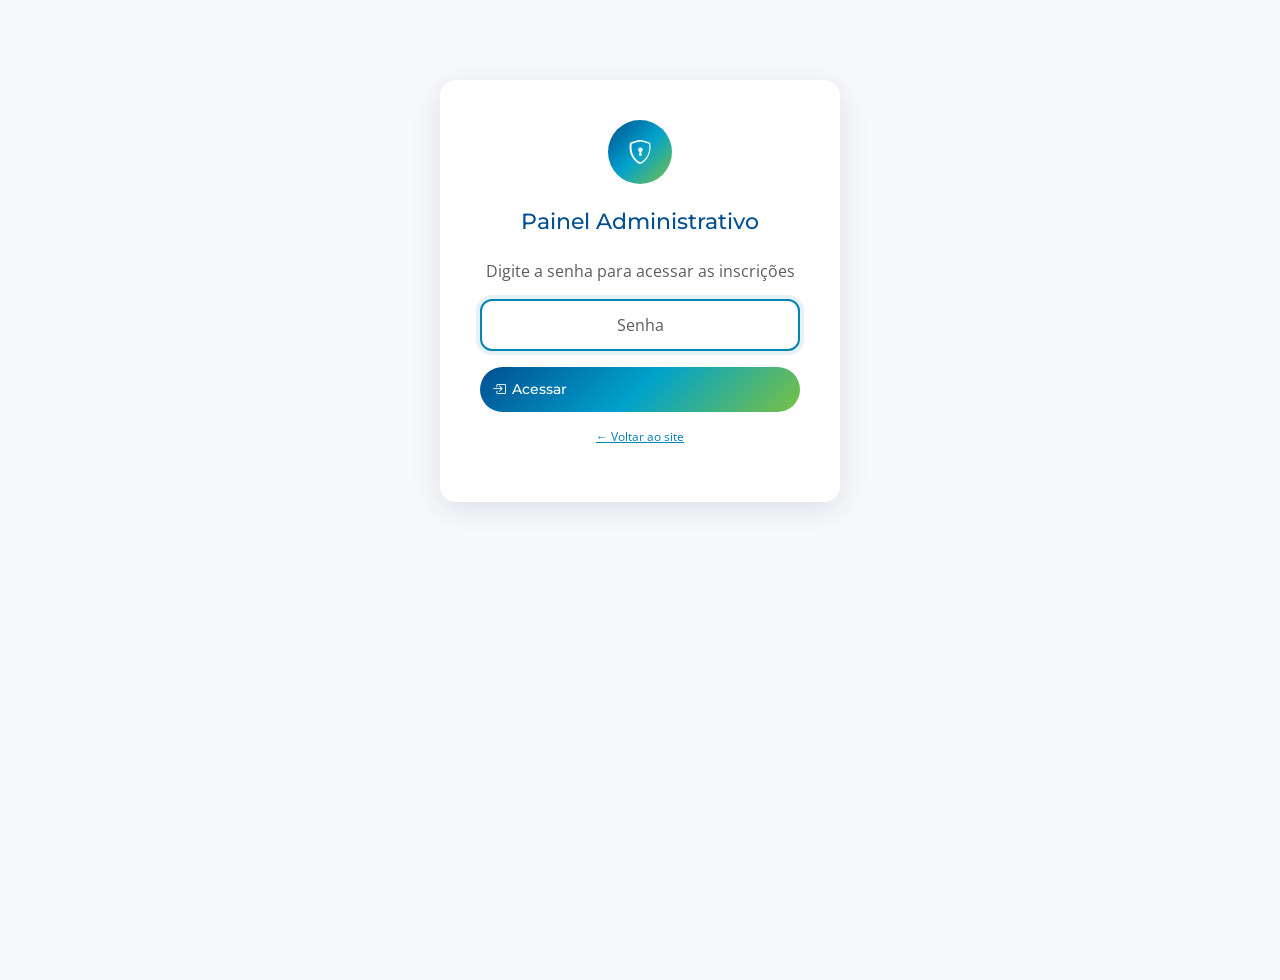
==== admin.html @ 0abed763 "Add files via upload" ====
<!DOCTYPE html>
<html lang="pt-BR">

<head>
    <meta charset="UTF-8">
    <meta name="viewport" content="width=device-width, initial-scale=1.0">
    <title>Painel Admin | Reconhecer 2026</title>
    <meta name="robots" content="noindex, nofollow">

    <!-- Google Fonts -->
    <link rel="preconnect" href="https://fonts.googleapis.com">
    <link rel="preconnect" href="https://fonts.gstatic.com" crossorigin>
    <link
        href="https://fonts.googleapis.com/css2?family=Montserrat:wght@400;500;600;700&family=Open+Sans:wght@400;500;600&display=swap"
        rel="stylesheet">

    <!-- Bootstrap 5 -->
    <link href="https://cdn.jsdelivr.net/npm/bootstrap@5.3.3/dist/css/bootstrap.min.css" rel="stylesheet">
    <link href="https://cdn.jsdelivr.net/npm/bootstrap-icons@1.11.3/font/bootstrap-icons.min.css" rel="stylesheet">

    <!-- CSS -->
    <link rel="stylesheet" href="css/variables.css">

    <style>
        body {
            font-family: var(--font-body);
            background: var(--color-gray-50);
            min-height: 100vh;
        }

        .admin-header {
            background: var(--color-white);
            border-bottom: 1px solid var(--color-gray-200);
            padding: 1rem 0;
        }

        .admin-header__brand {
            display: flex;
            align-items: center;
            gap: 1rem;
        }

        .admin-header__brand img {
            height: 36px;
        }

        .admin-header__title {
            font-family: var(--font-heading);
            font-weight: 600;
            color: var(--color-blue-700);
            margin: 0;
            font-size: 1.1rem;
        }

        .admin-container {
            max-width: 1200px;
            margin: 2rem auto;
            padding: 0 1rem;
        }

        /* Login */
        .login-card {
            max-width: 400px;
            margin: 5rem auto;
            background: var(--color-white);
            border-radius: var(--radius-lg);
            padding: 2.5rem;
            box-shadow: var(--shadow-lg);
            text-align: center;
        }

        .login-card__icon {
            width: 64px;
            height: 64px;
            border-radius: 50%;
            background: var(--gradient-primary);
            display: flex;
            align-items: center;
            justify-content: center;
            margin: 0 auto 1.5rem;
            color: white;
            font-size: 1.5rem;
        }

        .login-card h2 {
            font-family: var(--font-heading);
            color: var(--color-blue-700);
            font-size: 1.4rem;
            margin-bottom: 1.5rem;
        }

        .login-card .form-control {
            border: 2px solid var(--color-gray-200);
            border-radius: var(--radius-md);
            padding: 0.75rem 1rem;
            font-size: 1rem;
            text-align: center;
        }

        .login-card .form-control:focus {
            border-color: var(--color-blue-300);
            box-shadow: 0 0 0 4px rgba(0, 131, 181, 0.1);
        }

        .login-error {
            color: #dc3545;
            font-size: 0.875rem;
            margin-top: 0.5rem;
            display: none;
        }

        /* Stats */
        .stats-grid {
            display: grid;
            grid-template-columns: repeat(auto-fit, minmax(200px, 1fr));
            gap: 1rem;
            margin-bottom: 2rem;
        }

        .stat-card {
            background: var(--color-white);
            border-radius: var(--radius-md);
            padding: 1.5rem;
            box-shadow: var(--shadow-sm);
            text-align: center;
        }

        .stat-card__number {
            font-family: var(--font-heading);
            font-size: 2.5rem;
            font-weight: 700;
            background: var(--gradient-primary);
            -webkit-background-clip: text;
            -webkit-text-fill-color: transparent;
            background-clip: text;
        }

        .stat-card__label {
            font-size: 0.875rem;
            color: var(--color-gray-500);
            text-transform: uppercase;
            letter-spacing: 0.05em;
        }

        /* Toolbar */
        .admin-toolbar {
            display: flex;
            justify-content: space-between;
            align-items: center;
            flex-wrap: wrap;
            gap: 1rem;
            margin-bottom: 1.5rem;
        }

        .admin-toolbar h2 {
            font-family: var(--font-heading);
            color: var(--color-blue-700);
            font-size: 1.3rem;
            margin: 0;
        }

        .admin-toolbar__actions {
            display: flex;
            gap: 0.5rem;
            flex-wrap: wrap;
        }

        .btn-admin {
            font-family: var(--font-heading);
            font-weight: 500;
            font-size: 0.875rem;
            padding: 0.5rem 1rem;
            border-radius: var(--radius-full);
            border: none;
            cursor: pointer;
            display: inline-flex;
            align-items: center;
            gap: 0.4rem;
            transition: all 0.2s;
        }

        .btn-admin--primary {
            background: var(--gradient-primary);
            color: white;
        }

        .btn-admin--primary:hover {
            filter: brightness(1.1);
            transform: translateY(-1px);
        }

        .btn-admin--danger {
            background: #dc3545;
            color: white;
        }

        .btn-admin--danger:hover {
            background: #c82333;
        }

        .btn-admin--outline {
            background: transparent;
            border: 2px solid var(--color-gray-300);
            color: var(--color-gray-600);
        }

        .btn-admin--outline:hover {
            border-color: var(--color-blue-300);
            color: var(--color-blue-700);
        }

        /* Table */
        .table-wrapper {
            background: var(--color-white);
            border-radius: var(--radius-lg);
            box-shadow: var(--shadow-md);
            overflow-x: auto;
        }

        .table-admin {
            width: 100%;
            border-collapse: collapse;
            font-size: 0.875rem;
        }

        .table-admin th {
            background: var(--color-blue-50);
            color: var(--color-blue-700);
            font-family: var(--font-heading);
            font-weight: 600;
            padding: 0.875rem 1rem;
            text-align: left;
            white-space: nowrap;
            border-bottom: 2px solid var(--color-gray-200);
        }

        .table-admin td {
            padding: 0.75rem 1rem;
            border-bottom: 1px solid var(--color-gray-100);
            color: var(--color-gray-600);
        }

        .table-admin tr:hover td {
            background: rgba(0, 131, 181, 0.02);
        }

        .table-admin .badge {
            font-size: 0.75rem;
            padding: 0.25rem 0.5rem;
            border-radius: var(--radius-full);
        }

        .empty-state {
            text-align: center;
            padding: 4rem 2rem;
            color: var(--color-gray-400);
        }

        .empty-state__icon {
            font-size: 3rem;
            margin-bottom: 1rem;
            opacity: 0.5;
        }

        /* Misc */
        .search-input {
            border: 2px solid var(--color-gray-200);
            border-radius: var(--radius-full);
            padding: 0.5rem 1rem 0.5rem 2.5rem;
            font-size: 0.875rem;
            background: var(--color-white) url("data:image/svg+xml,%3Csvg xmlns='http://www.w3.org/2000/svg' width='16' height='16' fill='%23adb5bd' viewBox='0 0 16 16'%3E%3Cpath d='M11.742 10.344a6.5 6.5 0 1 0-1.397 1.398h-.001c.03.04.062.078.098.115l3.85 3.85a1 1 0 0 0 1.415-1.414l-3.85-3.85a1.007 1.007 0 0 0-.115-.1zM12 6.5a5.5 5.5 0 1 1-11 0 5.5 5.5 0 0 1 11 0z'/%3E%3C/svg%3E") no-repeat 0.75rem center;
            width: 250px;
            transition: border-color 0.2s;
        }

        .search-input:focus {
            border-color: var(--color-blue-300);
            outline: none;
            box-shadow: 0 0 0 4px rgba(0, 131, 181, 0.1);
        }

        @media (max-width: 767.98px) {
            .admin-toolbar {
                flex-direction: column;
                align-items: flex-start;
            }

            .search-input {
                width: 100%;
            }
        }
    </style>
</head>

<body>

    <!-- Login Screen -->
    <div id="loginScreen">
        <div class="login-card">
            <div class="login-card__icon">
                <i class="bi bi-shield-lock"></i>
            </div>
            <h2>Painel Administrativo</h2>
            <p class="text-muted mb-3">Digite a senha para acessar as inscrições</p>
            <form id="loginForm">
                <input type="password" class="form-control" id="adminPassword" placeholder="Senha" autofocus>
                <p class="login-error" id="loginError">Senha incorreta. Tente novamente.</p>
                <button type="submit" class="btn-admin btn-admin--primary w-100 mt-3" style="padding: 0.75rem;">
                    <i class="bi bi-box-arrow-in-right"></i> Acessar
                </button>
            </form>
            <p class="text-muted mt-3" style="font-size: 0.75rem;">
                <a href="index.html" style="color: var(--color-blue-300);">← Voltar ao site</a>
            </p>
        </div>
    </div>

    <!-- Admin Panel -->
    <div id="adminPanel" style="display: none;">
        <header class="admin-header">
            <div class="container">
                <div class="d-flex justify-content-between align-items-center">
                    <div class="admin-header__brand">
                        <img src="logo.svg" alt="Reconhecer">
                        <h1 class="admin-header__title">Painel de Inscrições</h1>
                    </div>
                    <div class="d-flex gap-2 align-items-center">
                        <a href="index.html" class="btn-admin btn-admin--outline">
                            <i class="bi bi-house"></i> Site
                        </a>
                        <button class="btn-admin btn-admin--outline" onclick="logout()">
                            <i class="bi bi-box-arrow-right"></i> Sair
                        </button>
                    </div>
                </div>
            </div>
        </header>

        <div class="admin-container">
            <!-- Stats -->
            <div class="stats-grid">
                <div class="stat-card">
                    <div class="stat-card__number" id="statTotal">0</div>
                    <div class="stat-card__label">Total de Inscrições</div>
                </div>
                <div class="stat-card">
                    <div class="stat-card__number" id="statCompanions">0</div>
                    <div class="stat-card__label">Com Acompanhante</div>
                </div>
                <div class="stat-card">
                    <div class="stat-card__number" id="statPeople">0</div>
                    <div class="stat-card__label">Total de Pessoas</div>
                </div>
            </div>

            <!-- Toolbar -->
            <div class="admin-toolbar">
                <div class="d-flex align-items-center gap-3">
                    <h2><i class="bi bi-table"></i> Inscrições</h2>
                    <input type="text" class="search-input" id="searchInput" placeholder="Buscar por nome...">
                </div>
                <div class="admin-toolbar__actions">
                    <button class="btn-admin btn-admin--primary" onclick="exportToExcel()">
                        <i class="bi bi-file-earmark-excel"></i> Exportar Excel
                    </button>
                    <button class="btn-admin btn-admin--danger" onclick="clearData()">
                        <i class="bi bi-trash3"></i> Limpar Tudo
                    </button>
                </div>
            </div>

            <!-- Table -->
            <div class="table-wrapper">
                <table class="table-admin" id="registrationsTable">
                    <thead>
                        <tr>
                            <th>#</th>
                            <th>Data</th>
                            <th>Nome</th>
                            <th>E-mail</th>
                            <th>Telefone</th>
                            <th>CPF</th>
                            <th>Empresa</th>
                            <th>Acompanhante</th>
                            <th>Restrição</th>
                            <th>Obs.</th>
                        </tr>
                    </thead>
                    <tbody id="tableBody">
                    </tbody>
                </table>
                <div class="empty-state" id="emptyState" style="display: none;">
                    <div class="empty-state__icon"><i class="bi bi-inbox"></i></div>
                    <p>Nenhuma inscrição encontrada</p>
                </div>
            </div>
        </div>
    </div>

    <!-- Bootstrap JS -->
    <script src="https://cdn.jsdelivr.net/npm/bootstrap@5.3.3/dist/js/bootstrap.bundle.min.js"></script>

    <!-- SheetJS -->
    <script src="https://cdn.sheetjs.com/xlsx-0.20.3/package/dist/xlsx.full.min.js"></script>

    <!-- Admin JS -->
    <script src="js/admin.js"></script>

</body>

</html>
---- css/variables.css ----
/* ============================================
   RECONHECER 2026 - Design Tokens
   Paleta extraída dos logos da Fundação Zerrenner
   ============================================ */

:root {
  /* ---- Cores Primárias (Azul) ---- */
  --color-blue-900: #002769;
  --color-blue-800: #004682;
  --color-blue-700: #004f91;
  --color-blue-600: #005496;
  --color-blue-500: #006098;
  --color-blue-400: #0073a8;
  --color-blue-300: #0083b5;
  --color-blue-200: #1783d5;
  --color-blue-100: #00b9f2;
  --color-blue-50:  #e0f4ff;

  /* ---- Cores Secundárias (Verde) ---- */
  --color-green-700: #6c9328;
  --color-green-600: #52aa2b;
  --color-green-500: #6fa324;
  --color-green-400: #7ac143;
  --color-green-300: #8fc326;
  --color-green-200: #aed84a;
  --color-green-100: #c8e67a;

  /* ---- Cores Terciárias (Teal / Cyan) ---- */
  --color-teal-600: #016cb3;
  --color-teal-500: #1798c7;
  --color-teal-400: #00a2cc;
  --color-teal-300: #00b2e3;
  --color-teal-200: #00b3e1;
  --color-teal-100: #00cbd3;

  /* ---- Gradientes ---- */
  --gradient-primary: linear-gradient(135deg, var(--color-blue-700) 0%, var(--color-teal-400) 50%, var(--color-green-400) 100%);
  --gradient-wave-1: linear-gradient(90deg, var(--color-blue-900) 0%, var(--color-blue-300) 30%, var(--color-green-400) 60%, var(--color-teal-400) 80%, var(--color-blue-700) 100%);
  --gradient-wave-2: linear-gradient(90deg, var(--color-green-600) 0%, var(--color-teal-300) 40%, var(--color-blue-200) 70%, var(--color-blue-600) 100%);
  --gradient-wave-3: linear-gradient(90deg, var(--color-teal-500) 0%, var(--color-blue-100) 35%, var(--color-green-300) 65%, var(--color-teal-400) 100%);
  --gradient-hero: linear-gradient(180deg, rgba(255,255,255,0.95) 0%, rgba(224,244,255,0.8) 60%, rgba(255,255,255,0.95) 100%);
  --gradient-card: linear-gradient(135deg, rgba(255,255,255,0.9), rgba(224,244,255,0.4));

  /* ---- Neutros ---- */
  --color-white: #ffffff;
  --color-gray-50:  #f8f9fa;
  --color-gray-100: #f0f2f5;
  --color-gray-200: #e2e6ea;
  --color-gray-300: #ced4da;
  --color-gray-400: #adb5bd;
  --color-gray-500: #6c757d;
  --color-gray-600: #495057;
  --color-gray-700: #343a40;
  --color-gray-800: #212529;

  /* ---- Tipografia ---- */
  --font-heading: 'Montserrat', sans-serif;
  --font-body: 'Open Sans', sans-serif;
  --font-size-xs: 0.75rem;
  --font-size-sm: 0.875rem;
  --font-size-base: 1rem;
  --font-size-md: 1.125rem;
  --font-size-lg: 1.25rem;
  --font-size-xl: 1.5rem;
  --font-size-2xl: 2rem;
  --font-size-3xl: 2.5rem;
  --font-size-4xl: 3.5rem;
  --font-weight-light: 300;
  --font-weight-regular: 400;
  --font-weight-medium: 500;
  --font-weight-semibold: 600;
  --font-weight-bold: 700;
  --font-weight-extrabold: 800;

  /* ---- Espaçamentos ---- */
  --space-xs: 0.25rem;
  --space-sm: 0.5rem;
  --space-md: 1rem;
  --space-lg: 1.5rem;
  --space-xl: 2rem;
  --space-2xl: 3rem;
  --space-3xl: 4rem;
  --space-4xl: 6rem;
  --space-5xl: 8rem;

  /* ---- Bordas e Sombra ---- */
  --radius-sm: 0.375rem;
  --radius-md: 0.75rem;
  --radius-lg: 1rem;
  --radius-xl: 1.5rem;
  --radius-full: 9999px;
  --shadow-sm: 0 1px 3px rgba(0, 39, 105, 0.08);
  --shadow-md: 0 4px 12px rgba(0, 39, 105, 0.1);
  --shadow-lg: 0 8px 30px rgba(0, 39, 105, 0.12);
  --shadow-xl: 0 16px 48px rgba(0, 39, 105, 0.15);
  --shadow-glow: 0 0 30px rgba(0, 131, 181, 0.2);

  /* ---- Transições ---- */
  --transition-fast: 150ms ease;
  --transition-base: 300ms ease;
  --transition-slow: 500ms ease;
  --transition-wave: 8s ease-in-out infinite;
}
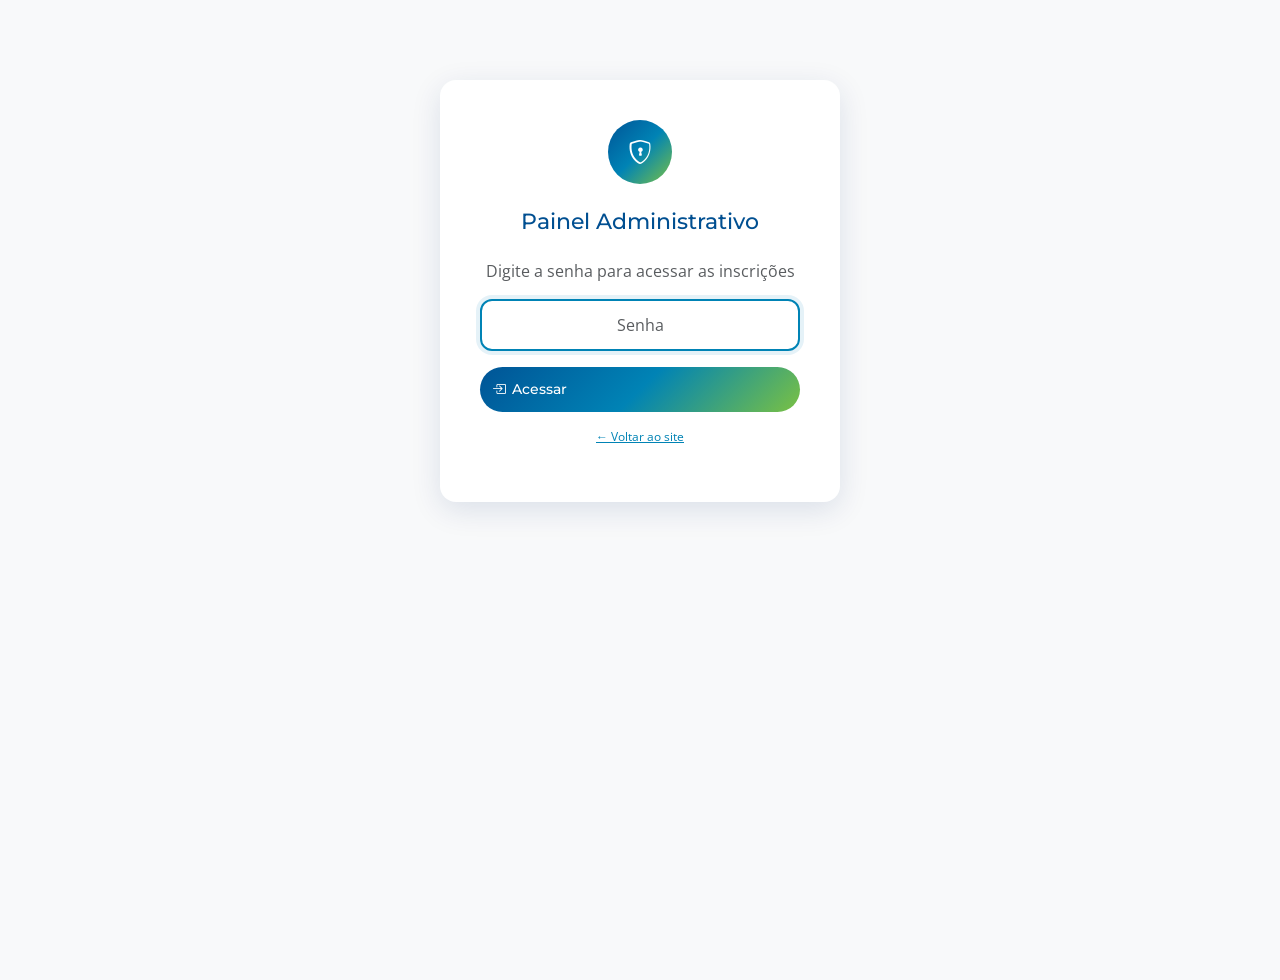
==== commit d7062635: "Enhance 90 anos emphasis, dual-location support, and branding updates" ====
--- a/admin.html
+++ b/admin.html
@@ -322,7 +322,9 @@
                 <div class="d-flex justify-content-between align-items-center">
                     <div class="admin-header__brand">
                         <img src="logo.svg" alt="Reconhecer">
-                        <h1 class="admin-header__title">Painel de Inscrições</h1>
+                        <div style="width: 1px; height: 24px; background: var(--color-gray-300); margin: 0 10px;"></div>
+                        <img src="img/90-anos-logo.png" alt="90 anos logo" style="height: 32px;">
+                        <h1 class="admin-header__title" style="margin-left: 10px;">Painel de Inscrições</h1>
                     </div>
                     <div class="d-flex gap-2 align-items-center">
                         <a href="index.html" class="btn-admin btn-admin--outline">
@@ -358,6 +360,12 @@
                 <div class="d-flex align-items-center gap-3">
                     <h2><i class="bi bi-table"></i> Inscrições</h2>
                     <input type="text" class="search-input" id="searchInput" placeholder="Buscar por nome...">
+                    <select class="form-select search-input" id="unitFilter"
+                        style="padding-left: 1rem; background-image: none; width: 180px;">
+                        <option value="">Todas Unidades</option>
+                        <option value="São Paulo">São Paulo</option>
+                        <option value="Minas Gerais">Minas Gerais</option>
+                    </select>
                 </div>
                 <div class="admin-toolbar__actions">
                     <button class="btn-admin btn-admin--primary" onclick="exportToExcel()">
@@ -376,6 +384,7 @@
                         <tr>
                             <th>#</th>
                             <th>Data</th>
+                            <th>Unidade</th>
                             <th>Nome</th>
                             <th>E-mail</th>
                             <th>Telefone</th>
--- a/css/variables.css
+++ b/css/variables.css
@@ -14,7 +14,7 @@
   --color-blue-300: #0083b5;
   --color-blue-200: #1783d5;
   --color-blue-100: #00b9f2;
-  --color-blue-50:  #e0f4ff;
+  --color-blue-50: #e0f4ff;
 
   /* ---- Cores Secundárias (Verde) ---- */
   --color-green-700: #6c9328;
@@ -34,16 +34,16 @@
   --color-teal-100: #00cbd3;
 
   /* ---- Gradientes ---- */
-  --gradient-primary: linear-gradient(135deg, var(--color-blue-700) 0%, var(--color-teal-400) 50%, var(--color-green-400) 100%);
+  --gradient-primary: linear-gradient(135deg, #005496 0%, #0083b5 50%, #7ac143 100%);
   --gradient-wave-1: linear-gradient(90deg, var(--color-blue-900) 0%, var(--color-blue-300) 30%, var(--color-green-400) 60%, var(--color-teal-400) 80%, var(--color-blue-700) 100%);
   --gradient-wave-2: linear-gradient(90deg, var(--color-green-600) 0%, var(--color-teal-300) 40%, var(--color-blue-200) 70%, var(--color-blue-600) 100%);
   --gradient-wave-3: linear-gradient(90deg, var(--color-teal-500) 0%, var(--color-blue-100) 35%, var(--color-green-300) 65%, var(--color-teal-400) 100%);
-  --gradient-hero: linear-gradient(180deg, rgba(255,255,255,0.95) 0%, rgba(224,244,255,0.8) 60%, rgba(255,255,255,0.95) 100%);
-  --gradient-card: linear-gradient(135deg, rgba(255,255,255,0.9), rgba(224,244,255,0.4));
+  --gradient-hero: linear-gradient(180deg, rgba(255, 255, 255, 0.95) 0%, rgba(224, 244, 255, 0.8) 60%, rgba(255, 255, 255, 0.95) 100%);
+  --gradient-card: linear-gradient(135deg, rgba(255, 255, 255, 0.9), rgba(224, 244, 255, 0.4));
 
   /* ---- Neutros ---- */
   --color-white: #ffffff;
-  --color-gray-50:  #f8f9fa;
+  --color-gray-50: #f8f9fa;
   --color-gray-100: #f0f2f5;
   --color-gray-200: #e2e6ea;
   --color-gray-300: #ced4da;
@@ -100,4 +100,4 @@
   --transition-base: 300ms ease;
   --transition-slow: 500ms ease;
   --transition-wave: 8s ease-in-out infinite;
-}
+}
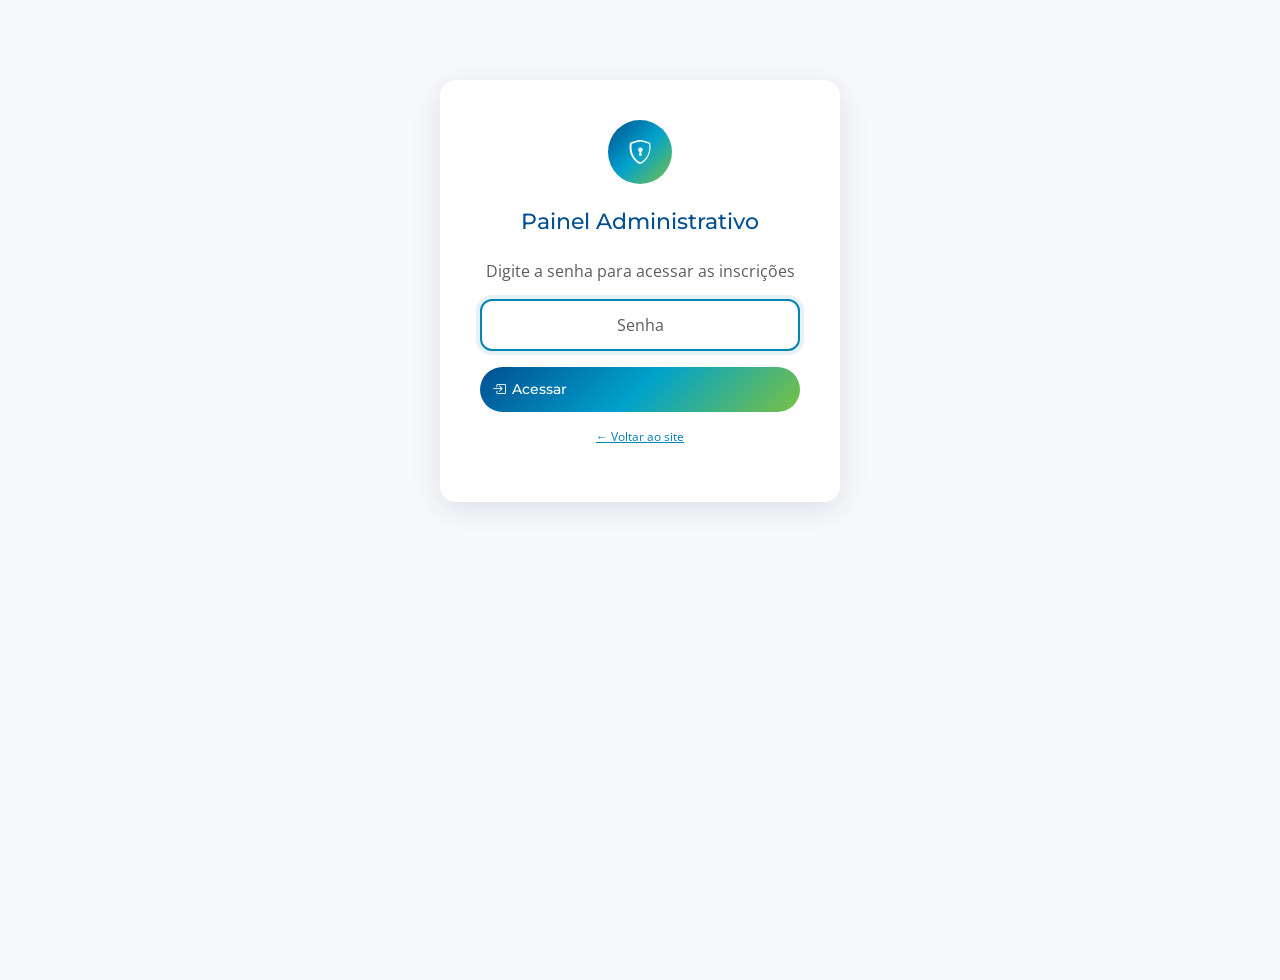
==== commit 85166795: "Update site: 90 anos emphasis, SP/MG dual-location tabs, and new logo" ====
--- a/admin.html
+++ b/admin.html
@@ -322,9 +322,7 @@
                 <div class="d-flex justify-content-between align-items-center">
                     <div class="admin-header__brand">
                         <img src="logo.svg" alt="Reconhecer">
-                        <div style="width: 1px; height: 24px; background: var(--color-gray-300); margin: 0 10px;"></div>
-                        <img src="img/90-anos-logo.png" alt="90 anos logo" style="height: 32px;">
-                        <h1 class="admin-header__title" style="margin-left: 10px;">Painel de Inscrições</h1>
+                        <h1 class="admin-header__title">Painel de Inscrições</h1>
                     </div>
                     <div class="d-flex gap-2 align-items-center">
                         <a href="index.html" class="btn-admin btn-admin--outline">
@@ -340,32 +338,33 @@
 
         <div class="admin-container">
             <!-- Stats -->
-            <div class="stats-grid">
-                <div class="stat-card">
-                    <div class="stat-card__number" id="statTotal">0</div>
-                    <div class="stat-card__label">Total de Inscrições</div>
-                </div>
-                <div class="stat-card">
-                    <div class="stat-card__number" id="statCompanions">0</div>
-                    <div class="stat-card__label">Com Acompanhante</div>
-                </div>
-                <div class="stat-card">
-                    <div class="stat-card__number" id="statPeople">0</div>
-                    <div class="stat-card__label">Total de Pessoas</div>
-                </div>
+            <div class="stat-card">
+                <div class="stat-card__number" id="statTotal">0</div>
+                <div class="stat-card__label">Total Geral</div>
+            </div>
+            <div class="stat-card">
+                <div class="stat-card__number" id="statSP">0</div>
+                <div class="stat-card__label">São Paulo</div>
+            </div>
+            <div class="stat-card">
+                <div class="stat-card__number" id="statMG">0</div>
+                <div class="stat-card__label">Minas Gerais</div>
+            </div>
+            <div class="stat-card">
+                <div class="stat-card__number" id="statPeople">0</div>
+                <div class="stat-card__label">Total Pessoas (convidados + acompanhantes)</div>
             </div>
 
             <!-- Toolbar -->
             <div class="admin-toolbar">
-                <div class="d-flex align-items-center gap-3">
+                <div class="d-flex align-items-center gap-3 flex-wrap">
                     <h2><i class="bi bi-table"></i> Inscrições</h2>
-                    <input type="text" class="search-input" id="searchInput" placeholder="Buscar por nome...">
-                    <select class="form-select search-input" id="unitFilter"
-                        style="padding-left: 1rem; background-image: none; width: 180px;">
-                        <option value="">Todas Unidades</option>
+                    <select class="form-select" id="unitFilter" style="width: auto;" onchange="loadData()">
+                        <option value="todas">Todas Unidades</option>
                         <option value="São Paulo">São Paulo</option>
                         <option value="Minas Gerais">Minas Gerais</option>
                     </select>
+                    <input type="text" class="search-input" id="searchInput" placeholder="Buscar por nome...">
                 </div>
                 <div class="admin-toolbar__actions">
                     <button class="btn-admin btn-admin--primary" onclick="exportToExcel()">
--- a/css/variables.css
+++ b/css/variables.css
@@ -34,7 +34,7 @@
   --color-teal-100: #00cbd3;
 
   /* ---- Gradientes ---- */
-  --gradient-primary: linear-gradient(135deg, #005496 0%, #0083b5 50%, #7ac143 100%);
+  --gradient-primary: linear-gradient(135deg, var(--color-blue-700) 0%, var(--color-teal-400) 50%, var(--color-green-400) 100%);
   --gradient-wave-1: linear-gradient(90deg, var(--color-blue-900) 0%, var(--color-blue-300) 30%, var(--color-green-400) 60%, var(--color-teal-400) 80%, var(--color-blue-700) 100%);
   --gradient-wave-2: linear-gradient(90deg, var(--color-green-600) 0%, var(--color-teal-300) 40%, var(--color-blue-200) 70%, var(--color-blue-600) 100%);
   --gradient-wave-3: linear-gradient(90deg, var(--color-teal-500) 0%, var(--color-blue-100) 35%, var(--color-green-300) 65%, var(--color-teal-400) 100%);
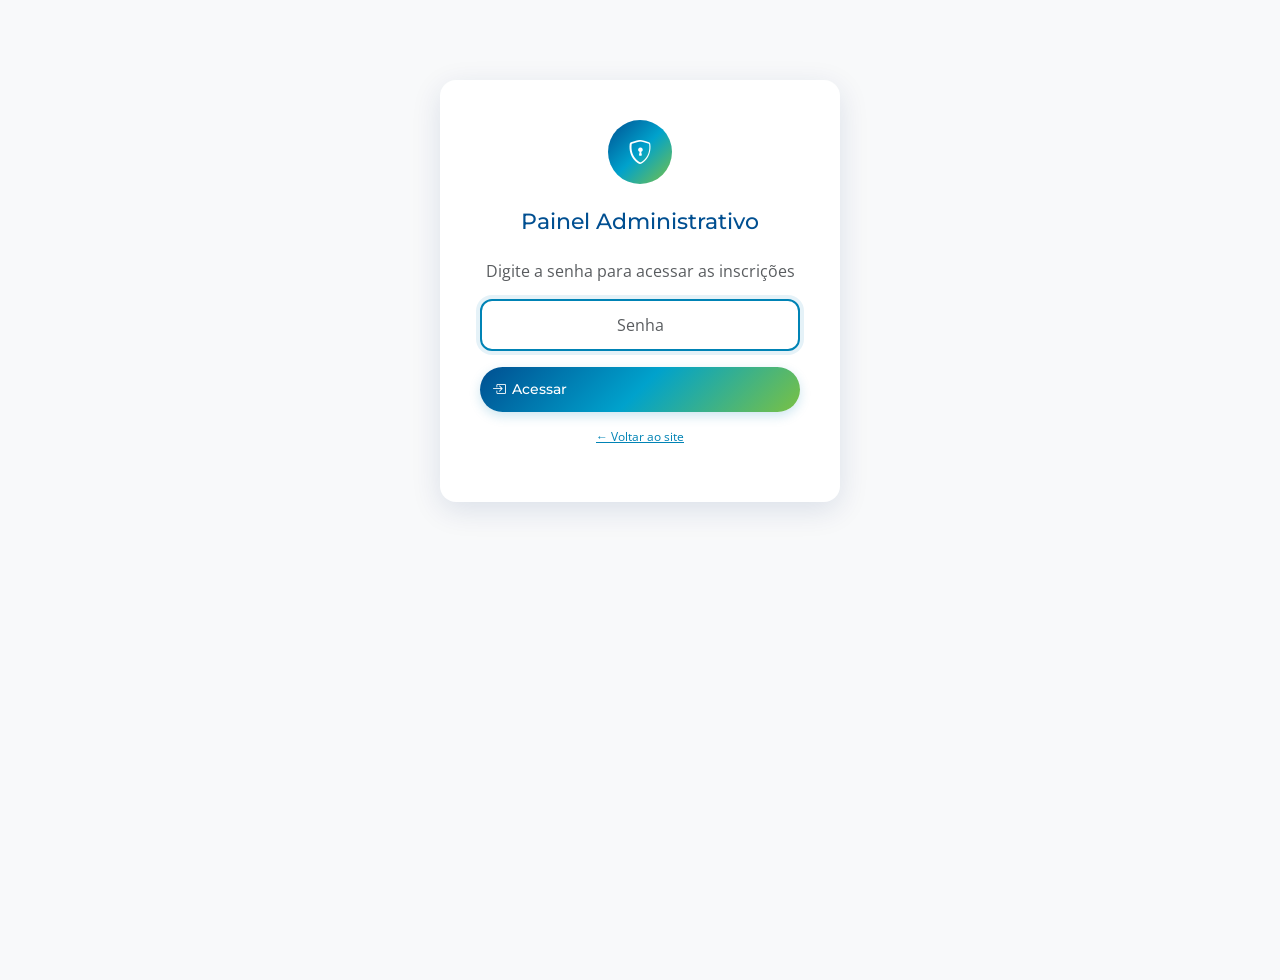
==== commit 3c920896: "Enhance Admin Panel UI with grid layout and icons" ====
--- a/admin.html
+++ b/admin.html
@@ -182,31 +182,71 @@
         .btn-admin--primary {
             background: var(--gradient-primary);
             color: white;
+            box-shadow: 0 4px 12px rgba(0, 131, 181, 0.2);
         }
 
         .btn-admin--primary:hover {
             filter: brightness(1.1);
             transform: translateY(-1px);
+            box-shadow: 0 6px 16px rgba(0, 131, 181, 0.3);
         }
 
         .btn-admin--danger {
+            background: #fff;
+            color: #dc3545;
+            border: 1px solid #dc3545;
+        }
+
+        .btn-admin--danger:hover {
             background: #dc3545;
             color: white;
         }
 
-        .btn-admin--danger:hover {
-            background: #c82333;
-        }
-
         .btn-admin--outline {
             background: transparent;
-            border: 2px solid var(--color-gray-300);
+            border: 2px solid var(--color-gray-200);
             color: var(--color-gray-600);
         }
 
         .btn-admin--outline:hover {
             border-color: var(--color-blue-300);
             color: var(--color-blue-700);
+            background: var(--color-blue-50);
+        }
+
+        /* Stats Cards Enhanced */
+        .stat-card {
+            background: var(--color-white);
+            border-radius: var(--radius-lg);
+            padding: 2rem 1.5rem;
+            box-shadow: 0 4px 20px rgba(0, 0, 0, 0.05);
+            text-align: center;
+            border: 1px solid var(--color-gray-100);
+            transition: transform 0.3s;
+            position: relative;
+            overflow: hidden;
+        }
+
+        .stat-card:hover {
+            transform: translateY(-5px);
+        }
+
+        .stat-card::after {
+            content: '';
+            position: absolute;
+            top: 0;
+            left: 0;
+            width: 4px;
+            height: 100%;
+            background: var(--gradient-primary);
+            opacity: 0.6;
+        }
+
+        .stat-card__icon {
+            font-size: 1.5rem;
+            color: var(--color-blue-300);
+            margin-bottom: 0.5rem;
+            display: block;
         }
 
         /* Table */
@@ -224,14 +264,17 @@
         }
 
         .table-admin th {
-            background: var(--color-blue-50);
+            background: #f8fbff;
             color: var(--color-blue-700);
             font-family: var(--font-heading);
             font-weight: 600;
-            padding: 0.875rem 1rem;
+            padding: 1rem;
             text-align: left;
             white-space: nowrap;
-            border-bottom: 2px solid var(--color-gray-200);
+            border-bottom: 2px solid var(--color-blue-100);
+            position: sticky;
+            top: 0;
+            z-index: 10;
         }
 
         .table-admin td {
@@ -338,21 +381,27 @@
 
         <div class="admin-container">
             <!-- Stats -->
-            <div class="stat-card">
-                <div class="stat-card__number" id="statTotal">0</div>
-                <div class="stat-card__label">Total Geral</div>
-            </div>
-            <div class="stat-card">
-                <div class="stat-card__number" id="statSP">0</div>
-                <div class="stat-card__label">São Paulo</div>
-            </div>
-            <div class="stat-card">
-                <div class="stat-card__number" id="statMG">0</div>
-                <div class="stat-card__label">Minas Gerais</div>
-            </div>
-            <div class="stat-card">
-                <div class="stat-card__number" id="statPeople">0</div>
-                <div class="stat-card__label">Total Pessoas (convidados + acompanhantes)</div>
+            <div class="stats-grid">
+                <div class="stat-card">
+                    <i class="bi bi-people stat-card__icon"></i>
+                    <div class="stat-card__number" id="statTotal">0</div>
+                    <div class="stat-card__label">Total Geral</div>
+                </div>
+                <div class="stat-card">
+                    <i class="bi bi-geo-alt stat-card__icon"></i>
+                    <div class="stat-card__number" id="statSP">0</div>
+                    <div class="stat-card__label">São Paulo</div>
+                </div>
+                <div class="stat-card">
+                    <i class="bi bi-geo stat-card__icon"></i>
+                    <div class="stat-card__number" id="statMG">0</div>
+                    <div class="stat-card__label">Minas Gerais</div>
+                </div>
+                <div class="stat-card">
+                    <i class="bi bi-person-plus stat-card__icon"></i>
+                    <div class="stat-card__number" id="statPeople">0</div>
+                    <div class="stat-card__label">Total de Pessoas</div>
+                </div>
             </div>
 
             <!-- Toolbar -->
